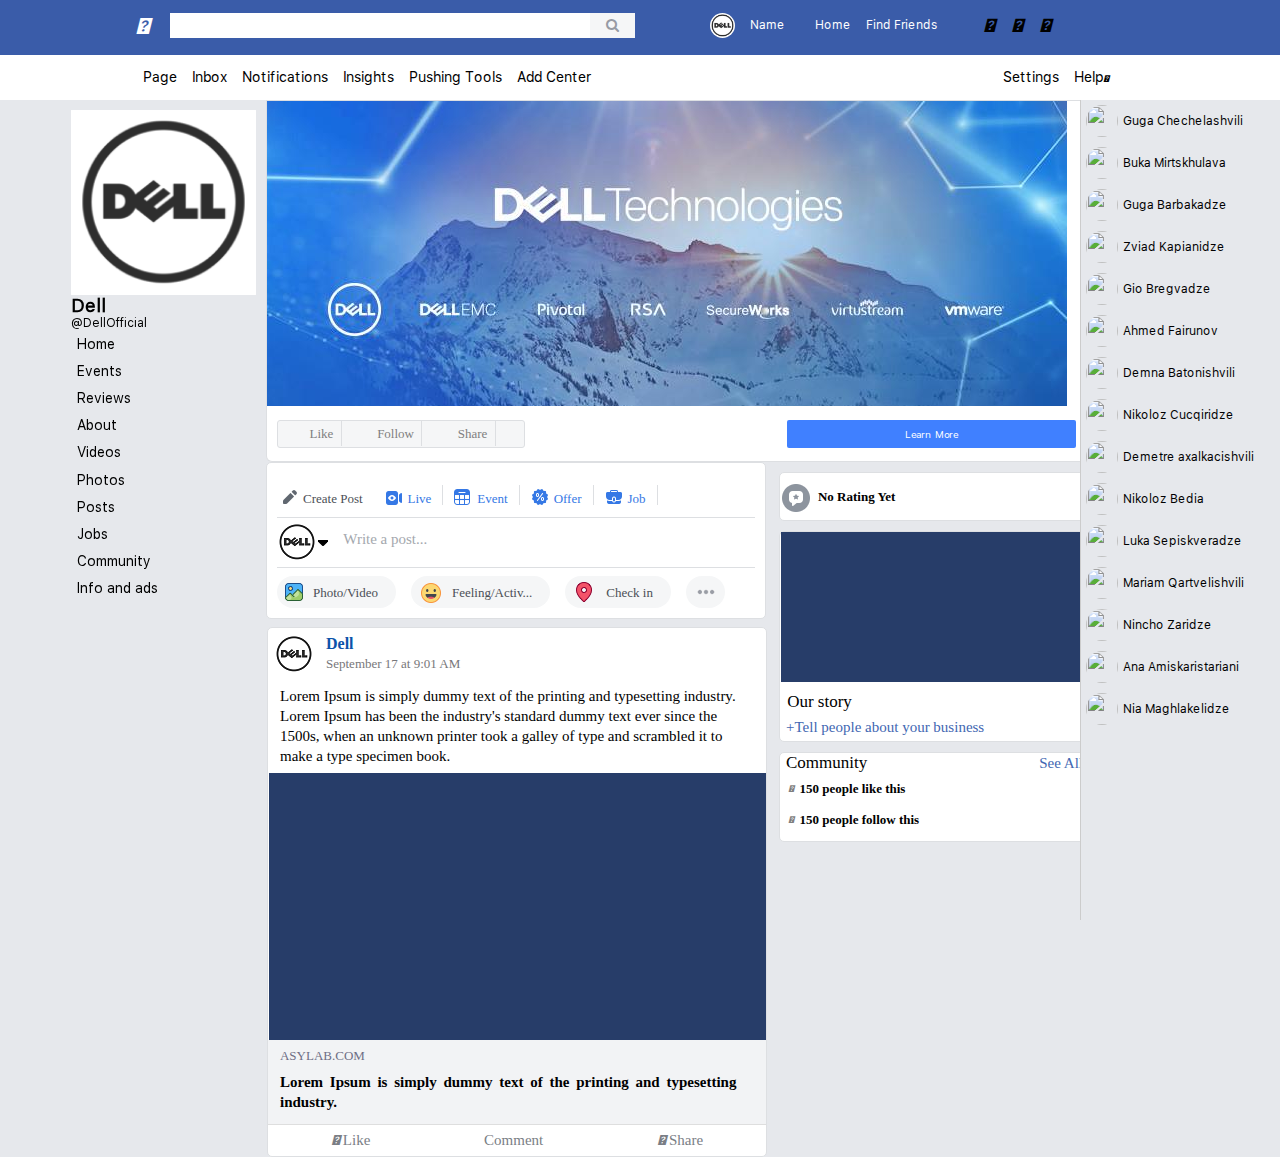
==== index.html @ 78235458 "markup-is saboloo galamazeba" ====
<html>
<head>
    <title>Facebook.Js</title>
    <meta charset="UTF-8">
    <link rel="stylesheet" href="assets/styles/index.css">
    <link rel="stylesheet" href="https://cdnjs.cloudflare.com/ajax/libs/font-awesome/4.7.0/css/font-awesome.min.css">
    <link rel="stylesheet" href="https://use.fontawesome.com/releases/v5.6.3/css/all.css" integrity="sha384-UHRtZLI+pbxtHCWp1t77Bi1L4ZtiqrqD80Kn4Z8NTSRyMA2Fd33n5dQ8lWUE00s/"
        crossorigin="anonymous">
</head>
<body>
    <header class="header--container" id="app-root"></header>
    <main class="main">
        <aside class="leftSidebar"></aside>
        <section class="mainInfoContainer">
            <div class="coverFoto">
                <!-- es jobia cvladit sheicvalos -->
                <img src="assets/styles/components/Zimages/dell cover.jpg" alt="coverimage">
            </div>
            <div class="coverButtonsdiv">
                <div class="coverButtonsWrapper">
                    <div class="leftCoverButtonsdiv">
                        <div class="leftCoverButton">
                            <a href="?" class="leftCoverButtonA">
                                <span class="leftCoverButtonSpan">
                                    <i class="fas fa-thumbs-up"></i>
                                </span>
                                <span class="leftCoverButtonSpan">Like</span>
                            </a>
                        </div>                            
                        <div class="leftCoverButton">
                            <a href="?" class="leftCoverButtonA">
                                <span class="leftCoverButtonSpan">
                                    <i class="fas fa-rss"></i>
                                </span>
                                <span class="leftCoverButtonSpan">Follow</span>
                            </a>
                        </div>                            
                        <div class="leftCoverButton">
                            <a href="?" class="leftCoverButtonA">
                                <span class="leftCoverButtonSpan">
                                    <i class="fas fa-share"></i>
                                </span>
                                <span class="leftCoverButtonSpan">Share</span>
                            </a>
                        </div>                            
                        <div class="leftCoverButton">
                            <a href="?" class="leftCoverButtonA">
                                <span class="leftCoverButtonSpan">
                                    <i class="fas fa-ellipsis-h"></i>
                                </span>
                            </a>
                        </div>
                    </div>
                    <div class="rightCoverButtonsdiv">
                        <div class="rightCoverButton">
                            <a href="?" class="rightCoverButtonA">
                                <span class="rightCoverButtonSpan">Learn More</span>
                                <span class="rightCoverButtonSpan">
                                    <i class="fas fa-pen"></i>
                                </span>
                            </a>
                        </div>
                    </div>
                </div>
            </div>
            <div class="pageContent">
                <div class="postsArea">
                    <div class="createPost">
                        <div class="writePost">
                            <div class="writePostbutton">
                                <img src="assets/styles/components/Zimages/createpost/createpost/Pen.png" alt="writeposticon">
                                <span>Create Post</span>
                            </div>
                            <div class="writePostbutton">
                                <img src="assets/styles/components/Zimages/createpost/createpost/live.png" alt="Livevideoicon">
                                <span>Live</span>
                            </div>
                            <div class="writePostbutton">
                                <img src="assets/styles/components/Zimages/createpost/createpost/calendar.png" alt="Eventscedjolericon">
                                <span>Event</span>
                            </div>
                            <div class="writePostbutton">
                                <img src="assets/styles/components/Zimages/createpost/createpost/percent.png" alt="makeanoffericon">
                                <span>Offer</span>
                            </div>
                            <div class="writePostbutton">
                                <img src="assets/styles/components/Zimages/createpost/createpost/briefcase.png" alt="announceajobicon">
                                <span>Job</span>
                            </div>
                        </div>
                        <div class="textArea">
                            <img src="assets/styles/components/Zimages/createpost/writepost/Dell-logo-small.png" alt="delllogo">
                            <img src="assets/styles/components/Zimages/createpost/writepost/DROPDOWN ICON.png" alt="dropdownicon">
                            <textarea placeholder="Write a post..." cols="60" rows="2"></textarea>
                        </div>
                        <div class="addObject">
                            <div class="addObjectbutton">
                                <img src="assets/styles/components/Zimages/createpost/foto/fotouppl.png" alt="imageuploadicon">
                                <span>Photo/Video</span>
                            </div>
                            <div class="addObjectbutton">
                                <img src="assets/styles/components/Zimages/createpost/foto/smile.png" alt="emotionattachicon">
                                <span>Feeling/Activ...</span>
                            </div>
                            <div class="addObjectbutton">
                                <img src="assets/styles/components/Zimages/createpost/foto/location.png" alt="attachlocationicon">
                                <span>Check in</span>
                            </div>
                            <div class="addObjectbutton">
                                <img src="assets/styles/components/Zimages/createpost/foto/menu.png" alt="menuicon">
                            </div>
                        </div>
                    </div>
                    <div class="posts">
                        <div class="postElements">
                            <div class="companyInfoForPost">
                                <div class="postLogodiv">
                                    <img src="assets/styles/components/Zimages/createpost/writepost/Dell-logo-small.png" alt="companylogoicon">
                                </div>
                                <div class="postDateAndCompany">
                                    <a href="igivegverdi">Dell</a>
                                    <span>September 17 at 9:01 AM</span>
                                </div>
                            </div>
                            <div class="post">
                                <div class="postTextDiv">
                                    <p>Lorem Ipsum is simply dummy text of the printing and typesetting
                                       industry. Lorem Ipsum has been the industry's standard dummy text
                                       ever since the 1500s, when an unknown printer took a galley of type
                                       and scrambled it to make a type specimen book.
                                    </p>
                                </div>
                                <div class="postFotoDiv">
                                    <img src="assets/styles/components/Zimages/posts/COVER IMAGE (1).png" alt="postfoto">
                                </div>
                                <div class="postHeadingDiv">
                                    <a href="#">ASYLAB.COM</a>
                                    <h4>Lorem Ipsum is simply dummy text of the printing and  typesetting
                                        industry.
                                    </h4>
                                </div>
                            </div>
                            <div class="postButtons">
                                <div class="postButton">
                                    <i class="far fa-thumbs-up"></i>
                                    <span>Like</span>
                                </div>
                                <div class="postButton">
                                    <i class="far fa-comment-alt"></i>
                                    <span>Comment</span>
                                </div>
                                <div class="postButton">
                                    <i class="far fa-share-square"></i>
                                    <span>Share</span>
                                </div>
                            </div>
                        </div>
                        <div class="post"></div>
                    </div>
                </div> 
                <div class="otherpageinfo">
                    <div class="rating">
                        <img src="assets/styles/components/Zimages/otherinfo/ICON.png" alt="ratingicon">
                        <span>No Rating Yet</span>
                    </div>
                    <div class="story">
                        <img src="assets/styles/components/Zimages/otherinfo/COVER IMAGE.png" alt="storyfoto">
                        <span>Our story</span>
                        <a href="#">+Tell people about your business</a>
                    </div>
                    <div class="community">
                        <div class="communitydivheader">
                            <span>Community</span>
                            <a href="#">See All</a>
                        </div>
                        <div class="communitydivinfo">
                            <i class="fas fa-thumbs-up"></i>
                            <span>150 people like this</span>
                        </div>
                        <div class="communitydivinfo">
                            <i class="fas fa-rss"></i>
                            <span>150 people follow this</span>
                        </div>
                    </div>

                </div>
            </div>
            
    
        </section>
    </main>

    <aside class="rightSidebar"></aside>
    <footer class="chatContainer"></footer>


    <!-- MOCKS -->
    <script src="assets/mocks/statuses.js"></script>
    <script src="assets/mocks/user.js"></script>
    <script src="assets/mocks/friends.js"></script>
    <!-- FUNCTIONS -->
    <script src="assets/js/General.js"></script>
    <script src="assets/js/Login.js"></script>
    <script src="assets/js/Friends.js"></script>
    <script src="assets/js/Header.js"></script>
    <script src="assets/js/leftSidebar.js"></script>
    <script src="assets/js/Timeline.js"></script>
    <script src="assets/js/Posts.js"></script>
    <script src="assets/js/chat.js"></script>
    <script src="assets/js/friendList.js"></script>
    <script src="assets/mocks/database.js"></script>
    <script src="assets/js/App.js"></script>
    <script>Header.render();</script>
    <script>friendList.render();</script>
    <script>leftSidebar.render();</script>
</body>

</html>
---- assets/styles/index.css ----
@font-face {
  font-family: mainFont;
  src: url(settings/SFUIText-Regular.ttf);
}

ul {
  list-style: none;
}

a {
  text-decoration: none;
  color: white;
}

* {
  margin: 0;
  padding: 0;
  -webkit-box-sizing: border-box;
          box-sizing: border-box;
}

.Navigation__list__left__list a {
  color: black;
}

html {
  font-size: 10px;
}

body {
  font-family: mainFont, Helvetica, sans-serif;
}

.header {
  width: 100%;
  height: 100px;
  background: #3a5ca9;
  display: -webkit-box;
  display: -ms-flexbox;
  display: flex;
  position: fixed;
  -webkit-box-orient: vertical;
  -webkit-box-direction: normal;
      -ms-flex-direction: column;
          flex-direction: column;
  -webkit-box-pack: center;
      -ms-flex-pack: center;
          justify-content: center;
  -webkit-box-align: center;
      -ms-flex-align: center;
          align-items: center;
}

.header__logo {
  width: 1010px;
  height: 60px;
  display: -webkit-box;
  display: -ms-flexbox;
  display: flex;
  -webkit-box-pack: justify;
      -ms-flex-pack: justify;
          justify-content: space-between;
}

.header__logo__div__left {
  width: 500px;
  height: 50px;
  display: -webkit-box;
  display: -ms-flexbox;
  display: flex;
  -webkit-box-pack: justify;
      -ms-flex-pack: justify;
          justify-content: space-between;
  -webkit-box-align: center;
      -ms-flex-align: center;
          align-items: center;
}

.header__logo__icon {
  width: 25px;
  height: 25px;
  display: -webkit-box;
  display: -ms-flexbox;
  display: flex;
  -webkit-box-align: center;
      -ms-flex-align: center;
          align-items: center;
}

.header__logo__icon {
  font-size: 24px;
  color: white;
}

.header__logo__icon a {
  -webkit-text-emphasis: none;
          text-emphasis: none;
  text-decoration: none;
  color: white;
}

.header__logo__input {
  width: 420px;
  height: 25px;
  background-color: white;
  margin-right: -10px;
  border: none;
}

.header__logo__search {
  width: 45px;
  height: 25px;
  display: -webkit-box;
  display: -ms-flexbox;
  display: flex;
  -webkit-box-align: center;
      -ms-flex-align: center;
          align-items: center;
  -webkit-box-pack: center;
      -ms-flex-pack: center;
          justify-content: center;
  background-color: #f5f6f7;
}

.header__logo__search:hover {
  cursor: pointer;
}

.header__logo__search i {
  font-size: 1.4rem;
  color: #979ba4;
}

.header__logo__div__right {
  width: 450px;
  height: 50px;
  display: -webkit-box;
  display: -ms-flexbox;
  display: flex;
  -webkit-box-align: center;
      -ms-flex-align: center;
          align-items: center;
}

.header__logo__div__right a {
  -webkit-text-emphasis: none;
          text-emphasis: none;
  text-decoration: none;
  color: white;
}

.header__logo__div__right__list {
  list-style: none;
  display: -webkit-box;
  display: -ms-flexbox;
  display: flex;
  -webkit-box-align: center;
      -ms-flex-align: center;
          align-items: center;
  font-size: 1.2rem;
  color: white;
}

.header__logo__div__right__list i {
  color: black;
  font-size: 2rem;
}

.header__logo__div__right__list__item {
  margin-left: 1.5rem;
}

.header__logo__div__right__list__pic {
  width: 25px;
  height: 25px;
  border-radius: 50%;
  display: -webkit-box;
  display: -ms-flexbox;
  display: flex;
  -webkit-box-align: center;
      -ms-flex-align: center;
          align-items: center;
  -webkit-box-pack: center;
      -ms-flex-pack: center;
          justify-content: center;
  cursor: pointer;
}

.header__whitec {
  background-color: white;
  width: 15px;
  height: 15px;
  display: block;
  border-radius: 50%;
}

.Navigation {
  height: 50px;
  width: 100%;
  background-color: white;
  display: -webkit-box;
  display: -ms-flexbox;
  display: flex;
  -webkit-box-pack: center;
      -ms-flex-pack: center;
          justify-content: center;
}

.Navigation__list {
  width: 1055px;
  height: 45px;
  display: -webkit-box;
  display: -ms-flexbox;
  display: flex;
  -webkit-box-pack: justify;
      -ms-flex-pack: justify;
          justify-content: space-between;
}

.Navigation__list a {
  -webkit-text-emphasis: none;
          text-emphasis: none;
  text-decoration: none;
}

.Navigation__list__left {
  width: 690px;
  height: 45px;
  display: -webkit-box;
  display: -ms-flexbox;
  display: flex;
  -webkit-box-align: center;
      -ms-flex-align: center;
          align-items: center;
  margin-left: 15px;
}

.Navigation__list__left__list {
  list-style: none;
  display: -webkit-box;
  display: -ms-flexbox;
  display: flex;
  font-size: 1.8rem;
  color: black;
}

.Navigation__list__left__list__item {
  margin-left: 15px;
  font-size: 1.4rem;
  height: 44px;
  display: -webkit-box;
  display: -ms-flexbox;
  display: flex;
  -webkit-box-align: center;
      -ms-flex-align: center;
          align-items: center;
}

.Navigation__list__left__list__item:hover {
  border-bottom: 0.1rem solid #4080ff;
  cursor: pointer;
}

.Navigation__list__right {
  width: 180px;
  height: 45px;
  display: -webkit-box;
  display: -ms-flexbox;
  display: flex;
  -webkit-box-align: center;
      -ms-flex-align: center;
          align-items: center;
}

.Navigation__list__right i {
  font-size: 1rem;
}

.header--container {
  width: 100%;
  height: 100px;
  position: relative;
}

body {
  background: #e6e8ec;
}

.main {
  width: 100%;
  height: calc(100vh - 80px);
  background: #e6e8ec;
  margin: 0 auto;
  display: -webkit-box;
  display: -ms-flexbox;
  display: flex;
  -webkit-box-orient: horizontal;
  -webkit-box-direction: normal;
      -ms-flex-direction: row;
          flex-direction: row;
}

.main .leftSidebar {
  width: 20%;
  height: 100%;
  margin-right: 10px;
  margin-top: 10px;
  display: -webkit-box;
  display: -ms-flexbox;
  display: flex;
  -webkit-box-orient: horizontal;
  -webkit-box-direction: reverse;
      -ms-flex-direction: row-reverse;
          flex-direction: row-reverse;
  position: relative;
}

.main .leftSidebar .leftSidebar__container {
  display: -webkit-box;
  display: -ms-flexbox;
  display: flex;
  -webkit-box-orient: vertical;
  -webkit-box-direction: normal;
      -ms-flex-direction: column;
          flex-direction: column;
  position: fixed;
}

.main .leftSidebar .leftSidebar__container .dellLogo {
  width: 185px;
  height: 185px;
}

.main .leftSidebar .leftSidebar__container .logo__description {
  font-size: 1.8rem;
  font-weight: bold;
}

.main .leftSidebar .leftSidebar__container .logo__description .logo__description__extended {
  font-size: 1.2rem;
  font-weight: normal;
}

.main .leftSidebar .leftSidebar__container .list {
  margin-top: 10px;
}

.main .leftSidebar .leftSidebar__container .list .listItem {
  width: 100%;
  font-size: 1.4rem;
}

.main .leftSidebar .leftSidebar__container .list .listItem .listItemA {
  display: block;
  color: #000;
  width: 100%;
  padding: 0.4em;
}

.main .leftSidebar .leftSidebar__container .list .listItem .listItemA:focus {
  background: white;
}

.main .mainInfoContainer {
  display: -webkit-box;
  display: -ms-flexbox;
  display: flex;
  -webkit-box-orient: vertical;
  -webkit-box-direction: normal;
      -ms-flex-direction: column;
          flex-direction: column;
}

.main .mainInfoContainer .coverFoto {
  width: 821px;
  height: 306px;
  background-color: #ffffff;
  overflow: hidden;
  border: 1px solid #dddfe2;
  border-bottom: none;
}

.main .mainInfoContainer .coverButtonsdiv {
  width: 821px;
  height: 56px;
  border-radius: 6px;
  border-top-left-radius: 0;
  border-top-right-radius: 0;
  background-color: #ffffff;
  border: 1px solid #dddfe2;
  border-top: none;
  display: -webkit-box;
  display: -ms-flexbox;
  display: flex;
  -webkit-box-align: center;
      -ms-flex-align: center;
          align-items: center;
}

.main .mainInfoContainer .coverButtonsdiv .coverButtonsWrapper {
  width: 100%;
  display: -webkit-box;
  display: -ms-flexbox;
  display: flex;
  -webkit-box-align: center;
      -ms-flex-align: center;
          align-items: center;
  -webkit-box-pack: justify;
      -ms-flex-pack: justify;
          justify-content: space-between;
}

.main .mainInfoContainer .coverButtonsdiv .coverButtonsWrapper .leftCoverButtonsdiv {
  width: 248px;
  height: 28px;
  border-radius: 3px;
  border: 1px solid #dddfe2;
  background-color: #f5f6f7;
  display: -webkit-box;
  display: -ms-flexbox;
  display: flex;
  -webkit-box-align: center;
      -ms-flex-align: center;
          align-items: center;
  -webkit-box-pack: justify;
      -ms-flex-pack: justify;
          justify-content: space-between;
  margin: 0 1em;
}

.main .mainInfoContainer .coverButtonsdiv .coverButtonsWrapper .leftCoverButtonsdiv .leftCoverButton:last-child {
  border-right: 0;
}

.main .mainInfoContainer .coverButtonsdiv .coverButtonsWrapper .leftCoverButtonsdiv .leftCoverButton {
  border-right: 1px solid #dddfe2;
  width: auto;
}

.main .mainInfoContainer .coverButtonsdiv .coverButtonsWrapper .leftCoverButtonsdiv .leftCoverButton a {
  display: -webkit-box;
  display: -ms-flexbox;
  display: flex;
  -webkit-box-pack: center;
      -ms-flex-pack: center;
          justify-content: center;
  -webkit-box-align: center;
      -ms-flex-align: center;
          align-items: center;
  -webkit-text-emphasis: none;
          text-emphasis: none;
  text-decoration: none;
}

.main .mainInfoContainer .coverButtonsdiv .coverButtonsWrapper .leftCoverButtonsdiv .leftCoverButton span {
  font-size: 1.3rem;
  line-height: 2.5rem;
  color: #7f7f7f;
  font-family: "S FU IText";
  padding: 0 0.55em;
}

.main .mainInfoContainer .coverButtonsdiv .coverButtonsWrapper .rightCoverButtonsdiv {
  padding: 0 1em;
}

.main .mainInfoContainer .coverButtonsdiv .coverButtonsWrapper .rightCoverButtonsdiv .rightCoverButton {
  width: 289px;
  height: 28px;
  border-radius: 2px;
  background-color: #4080ff;
  display: -webkit-box;
  display: -ms-flexbox;
  display: flex;
  -webkit-box-align: center;
      -ms-flex-align: center;
          align-items: center;
  -webkit-box-pack: center;
      -ms-flex-pack: center;
          justify-content: center;
}

.main .mainInfoContainer .coverButtonsdiv .coverButtonsWrapper .rightCoverButtonsdiv .rightCoverButton:hover {
  cursor: pointer;
}

.main .mainInfoContainer .coverButtonsdiv .coverButtonsWrapper .rightCoverButtonsdiv a {
  -webkit-text-emphasis: none;
          text-emphasis: none;
  text-decoration: none;
}

.main .mainInfoContainer .coverButtonsdiv .coverButtonsWrapper .rightCoverButtonsdiv span {
  color: #ffffff;
}

.main .mainInfoContainer .pageContent {
  display: -webkit-box;
  display: -ms-flexbox;
  display: flex;
  -webkit-box-orient: horizontal;
  -webkit-box-direction: normal;
      -ms-flex-direction: row;
          flex-direction: row;
}

.main .mainInfoContainer .pageContent .postsArea {
  width: 500px;
  height: 157px;
  border-radius: 5px;
  background-color: #ffffff;
  border: 1px solid #dddfe2;
  margin-right: 0.65em;
}

.main .mainInfoContainer .pageContent .postsArea .createPost {
  display: -webkit-box;
  display: -ms-flexbox;
  display: flex;
  -webkit-box-orient: vertical;
  -webkit-box-direction: normal;
      -ms-flex-direction: column;
          flex-direction: column;
  padding: 1em;
}

.main .mainInfoContainer .pageContent .postsArea .createPost .writePost {
  display: -webkit-box;
  display: -ms-flexbox;
  display: flex;
  -webkit-box-align: center;
      -ms-flex-align: center;
          align-items: center;
}

.main .mainInfoContainer .pageContent .postsArea .createPost .writePost .writePostbutton {
  margin: 1.2em 0;
  height: 20px;
  color: #3578e5;
  display: -webkit-box;
  display: -ms-flexbox;
  display: flex;
  -webkit-box-pack: center;
      -ms-flex-pack: center;
          justify-content: center;
  -webkit-box-align: center;
      -ms-flex-align: center;
          align-items: center;
  padding: 0.8em;
  border-right: 1px solid #dddfe2;
}

.main .mainInfoContainer .pageContent .postsArea .createPost .writePost .writePostbutton:hover {
  cursor: pointer;
}

.main .mainInfoContainer .pageContent .postsArea .createPost .writePost .writePostbutton:first-child {
  color: #4b4f56;
  border: none;
  padding-left: 0;
}

.main .mainInfoContainer .pageContent .postsArea .createPost .writePost span {
  font-size: 1.3rem;
  line-height: 1.5rem;
  font-family: "S FU IText";
  padding: 0.62em 0.23em 0.15em 0.23em;
}

.main .mainInfoContainer .pageContent .postsArea .createPost .textArea {
  font-size: 1.5rem;
  line-height: 2.5rem;
  color: #a4a8ae !important;
  font-family: "S FU IText";
  display: -webkit-box;
  display: -ms-flexbox;
  display: flex;
  -webkit-box-align: center;
      -ms-flex-align: center;
          align-items: center;
  border-top: 1px solid #dddfe2;
}

.main .mainInfoContainer .pageContent .postsArea .createPost .textArea textarea {
  border: none;
  resize: none;
  padding: 0.7em;
}

.main .mainInfoContainer .pageContent .postsArea .createPost .textArea ::-webkit-input-placeholder {
  font-size: 1.5rem;
  line-height: 2.5rem;
  color: #a4a8ae;
  font-family: "S FU IText";
  vertical-align: middle;
}

.main .mainInfoContainer .pageContent .postsArea .createPost .textArea :-ms-input-placeholder {
  font-size: 1.5rem;
  line-height: 2.5rem;
  color: #a4a8ae;
  font-family: "S FU IText";
  vertical-align: middle;
}

.main .mainInfoContainer .pageContent .postsArea .createPost .textArea ::-ms-input-placeholder {
  font-size: 1.5rem;
  line-height: 2.5rem;
  color: #a4a8ae;
  font-family: "S FU IText";
  vertical-align: middle;
}

.main .mainInfoContainer .pageContent .postsArea .createPost .textArea ::placeholder {
  font-size: 1.5rem;
  line-height: 2.5rem;
  color: #a4a8ae;
  font-family: "S FU IText";
  vertical-align: middle;
}

.main .mainInfoContainer .pageContent .postsArea .createPost .addObject {
  height: 50px;
  display: -webkit-box;
  display: -ms-flexbox;
  display: flex;
  -webkit-box-orient: horizontal;
  -webkit-box-direction: normal;
      -ms-flex-direction: row;
          flex-direction: row;
  -webkit-box-align: center;
      -ms-flex-align: center;
          align-items: center;
  -webkit-box-pack: start;
      -ms-flex-pack: start;
          justify-content: flex-start;
  border-top: 1px solid #dddfe2;
}

.main .mainInfoContainer .pageContent .postsArea .createPost .addObject .addObjectbutton {
  height: 32px;
  border-radius: 16px;
  background-color: #f5f6f7;
  display: -webkit-box;
  display: -ms-flexbox;
  display: flex;
  -webkit-box-pack: center;
      -ms-flex-pack: center;
          justify-content: center;
  -webkit-box-align: center;
      -ms-flex-align: center;
          align-items: center;
  margin-right: 1.5em;
  padding: 0.8em;
}

.main .mainInfoContainer .pageContent .postsArea .createPost .addObject .addObjectbutton span {
  font-size: 1.3rem;
  line-height: 2.5rem;
  color: #4b4f56;
  font-family: "S FU IText";
  padding: 0.77em;
}

.main .mainInfoContainer .pageContent .postsArea .createPost .addObject .addObjectbutton:hover {
  cursor: pointer;
}

.main .mainInfoContainer .pageContent .postsArea .posts {
  height: auto;
  width: auto;
}

.main .mainInfoContainer .pageContent .postsArea .posts .postElements {
  width: 500px;
  height: auto;
  border-radius: 5px;
  background-color: #ffffff;
  border: 1px solid #dddfe2;
}

.main .mainInfoContainer .pageContent .postsArea .posts .postElements .companyinfoforpost {
  display: -webkit-box;
  display: -ms-flexbox;
  display: flex;
  -webkit-box-orient: horizontal;
  -webkit-box-direction: normal;
      -ms-flex-direction: row;
          flex-direction: row;
  -webkit-box-pack: start;
      -ms-flex-pack: start;
          justify-content: flex-start;
}

.main .mainInfoContainer .pageContent .postsArea .posts .postElements .companyinfoforpost .postLogodiv img {
  padding: 0.6em;
}

.main .mainInfoContainer .pageContent .postsArea .posts .postElements .companyinfoforpost .postDateAndCompany {
  display: -webkit-box;
  display: -ms-flexbox;
  display: flex;
  -webkit-box-orient: vertical;
  -webkit-box-direction: normal;
      -ms-flex-direction: column;
          flex-direction: column;
  padding: 0.6em;
}

.main .mainInfoContainer .pageContent .postsArea .posts .postElements .companyinfoforpost .postDateAndCompany a {
  text-decoration: none;
  font-size: 1.6rem;
  line-height: 2rem;
  color: #0c53aa;
  font-family: "S FU IText";
  font-weight: bold;
}

.main .mainInfoContainer .pageContent .postsArea .posts .postElements .companyinfoforpost .postDateAndCompany span {
  font-size: 1.3rem;
  line-height: 2rem;
  color: #77777a;
  font-family: "S FU IText";
  font-weight: 300;
}

.main .mainInfoContainer .pageContent .postsArea .posts .postElements .post .postTextDiv {
  padding: 0 0.6em;
}

.main .mainInfoContainer .pageContent .postsArea .posts .postElements .post .postTextDiv p {
  font-size: 1.5rem;
  line-height: 2rem;
  color: #000000;
  font-family: "S FU IText";
  font-weight: 300;
  padding: 0.4em;
}

.main .mainInfoContainer .pageContent .postsArea .posts .postElements .post .postFotoDiv {
  width: 498px;
  overflow: hidden;
  height: 268px;
}

.main .mainInfoContainer .pageContent .postsArea .posts .postElements .post .postHeadingDiv {
  -webkit-box-shadow: 0px 1px 0px rgba(0, 0, 0, 0.13);
          box-shadow: 0px 1px 0px rgba(0, 0, 0, 0.13);
  background-color: #f2f3f5;
  padding: 0.6em;
  height: auto;
}

.main .mainInfoContainer .pageContent .postsArea .posts .postElements .post .postHeadingDiv a {
  font-size: 1.3rem;
  line-height: 2rem;
  padding: 0.46em;
  color: #6e6e85;
  font-family: "S FU IText";
  text-decoration: none;
}

.main .mainInfoContainer .pageContent .postsArea .posts .postElements .post .postHeadingDiv h4 {
  font-size: 1.5rem;
  line-height: 2rem;
  padding: 0.4em;
  word-spacing: 0.3rem;
  color: #000000;
  font-family: "S FU IText";
}

.main .mainInfoContainer .pageContent .postsArea .posts .postElements .postButtons {
  display: -webkit-box;
  display: -ms-flexbox;
  display: flex;
  -webkit-box-orient: horizontal;
  -webkit-box-direction: normal;
      -ms-flex-direction: row;
          flex-direction: row;
  -ms-flex-pack: distribute;
      justify-content: space-around;
  padding: 0.6em;
}

.main .mainInfoContainer .pageContent .postsArea .posts .postElements .postButtons i {
  font-size: 1.5rem;
  line-height: 2rem;
  color: #7a7e85;
}

.main .mainInfoContainer .pageContent .postsArea .posts .postElements .postButtons span {
  font-size: 1.5rem;
  line-height: 2rem;
  color: #7a7e85;
  font-family: "S FU IText";
}

.main .mainInfoContainer .pageContent .otherpageinfo {
  width: 308px;
  height: 390px;
  margin-left: 0.65em;
  display: -webkit-box;
  display: -ms-flexbox;
  display: flex;
  -webkit-box-orient: vertical;
  -webkit-box-direction: normal;
      -ms-flex-direction: column;
          flex-direction: column;
  -webkit-box-pack: start;
      -ms-flex-pack: start;
          justify-content: flex-start;
}

.main .mainInfoContainer .pageContent .otherpageinfo .rating {
  width: 310px;
  height: 58px;
  border-radius: 5px;
  background-color: #ffffff;
  border: 1px solid #dddfe2;
  display: -webkit-box;
  display: -ms-flexbox;
  display: flex;
  -webkit-box-align: center;
      -ms-flex-align: center;
          align-items: center;
  margin: 1em 0;
}

.main .mainInfoContainer .pageContent .otherpageinfo .rating span {
  font-size: 1.3rem;
  font-weight: bold;
  line-height: 2.5rem;
  padding: 0.38em;
  color: #000000;
  font-family: "S FU IText";
}

.main .mainInfoContainer .pageContent .otherpageinfo .story {
  width: 310px;
  height: 250px;
  border-radius: 5px;
  background-color: #ffffff;
  border: 1px solid #dddfe2;
}

.main .mainInfoContainer .pageContent .otherpageinfo .story span {
  display: block;
  font-size: 1.7rem;
  letter-spacing: 0rem;
  line-height: 2rem;
  padding: 0.3em 0.42em;
  color: #000000;
  font-family: "S FU IText";
  font-weight: 300;
  margin-top: 0.3em;
}

.main .mainInfoContainer .pageContent .otherpageinfo .story a {
  font-size: 1.5rem;
  letter-spacing: 0rem;
  line-height: 2rem;
  color: #4267b2;
  font-family: "S FU IText";
  font-weight: 300;
  padding: 0.4em;
  text-decoration: none;
  margin-bottom: 0.67em;
}

.main .mainInfoContainer .pageContent .otherpageinfo .community {
  width: 311px;
  height: 107px;
  border-radius: 5px;
  background-color: #ffffff;
  border: 1px solid #dddfe2;
  margin: 1em 0;
}

.main .mainInfoContainer .pageContent .otherpageinfo .community .communitydivheader {
  display: -webkit-box;
  display: -ms-flexbox;
  display: flex;
  -webkit-box-pack: justify;
      -ms-flex-pack: justify;
          justify-content: space-between;
  margin: 0em 0.6em;
}

.main .mainInfoContainer .pageContent .otherpageinfo .community .communitydivheader span {
  font-size: 1.7rem;
  line-height: 2rem;
  color: #000000;
  font-family: "S FU IText";
}

.main .mainInfoContainer .pageContent .otherpageinfo .community .communitydivheader a {
  font-size: 1.5rem;
  letter-spacing: 0rem;
  line-height: 2rem;
  color: #4267b2;
  font-family: "S FU IText";
  font-weight: 300;
  text-decoration: none;
}

.main .mainInfoContainer .pageContent .otherpageinfo .community .communitydivinfo {
  display: -webkit-box;
  display: -ms-flexbox;
  display: flex;
  -webkit-box-pack: start;
      -ms-flex-pack: start;
          justify-content: flex-start;
  -webkit-box-align: center;
      -ms-flex-align: center;
          align-items: center;
  margin: 0em 0.6em;
}

.main .mainInfoContainer .pageContent .otherpageinfo .community .communitydivinfo span {
  font-size: 1.3rem;
  font-weight: bold;
  line-height: 2.5rem;
  color: #000000;
  font-family: "S FU IText";
  font-weight: bold;
  padding: 0.23em;
}

.main .mainInfoContainer .pageContent .otherpageinfo .community .communitydivinfo i {
  color: #7f7f7f;
  padding: 0.15em 0.23em;
}

.leftSidebar {
  width: 20%;
  height: 100%;
  margin-right: 10px;
  margin-top: 10px;
  display: -webkit-box;
  display: -ms-flexbox;
  display: flex;
  -webkit-box-orient: horizontal;
  -webkit-box-direction: reverse;
      -ms-flex-direction: row-reverse;
          flex-direction: row-reverse;
  position: relative;
}

.leftSidebar__container {
  display: -webkit-box;
  display: -ms-flexbox;
  display: flex;
  -webkit-box-orient: vertical;
  -webkit-box-direction: normal;
      -ms-flex-direction: column;
          flex-direction: column;
  position: fixed;
}

.dellLogo {
  width: 185px;
  height: 185px;
}

.logo__description {
  font-size: 1.8rem;
  font-weight: bold;
}

.logo__description__extended {
  font-size: 1.2rem;
  font-weight: normal;
}

.list {
  margin-top: 10px;
}

.listItem {
  width: 100%;
  font-size: 1.4rem;
}

.listItemA {
  display: block;
  color: #000;
  width: 100%;
  padding: 0.4em;
}

.listItemA:focus {
  background: white;
}

.rightSidebar {
  position: fixed;
  right: 0;
  top: 100px;
  height: calc(100vh - 80px);
  width: 200px;
  background: #e6e8ec;
  border-left: 1px solid #cccccc;
}

.rightSidebar .rightSidebar__list {
  width: 100%;
  height: 100%;
  overflow-y: scroll;
}

.rightSidebar .rightSidebar__list .rightSidebar__list__item {
  padding: 5px;
  font-size: 1.2rem;
  display: -webkit-box;
  display: -ms-flexbox;
  display: flex;
}

.rightSidebar .rightSidebar__list .rightSidebar__list__item .img {
  width: 32px;
  height: 32px;
  border-radius: 50%;
  margin-right: 5px;
}

.rightSidebar .rightSidebar__list .rightSidebar__list__item .friendList__text {
  line-height: 3.2rem;
}

.rightSidebar .rightSidebar__list .rightSidebar__list__item:last-child {
  margin-bottom: 16px;
}

.rightSidebar .rightSidebar__list .rightSidebar__list__item:hover {
  cursor: pointer;
  background: #dddfe2;
}

.rightSidebar .rightSidebar__list::-webkit-scrollbar {
  -webkit-appearance: none;
  width: 8px;
}

.rightSidebar .rightSidebar__list::-webkit-scrollbar-thumb {
  border-radius: 4px;
  background-color: rgba(0, 0, 0, 0.5);
  -webkit-box-shadow: 0 0 1px rgba(255, 255, 255, 0.5);
}

.chatContainer {
  position: fixed;
  display: -webkit-box;
  display: -ms-flexbox;
  display: flex;
  bottom: 0px;
  width: 70%;
  height: 285px;
  left: 50%;
  margin-left: -35%;
}

.chatContainer .chatPopUp {
  width: 300px;
  height: 100%;
  background: blue;
  margin: 0.5em;
  display: none;
}

.chatContainer .chatPopUp .PopUp__head {
  display: -webkit-box;
  display: -ms-flexbox;
  display: flex;
  -webkit-box-pack: justify;
      -ms-flex-pack: justify;
          justify-content: space-between;
  background-color: #6d84b4;
  padding: 0.5em;
  color: white;
  font-weight: bold;
  font-size: 14px;
}

.chatContainer .chatPopUp .PopUp__head a {
  cursor: pointer;
}

.chatContainer .chatPopUp .PopUp__body {
  width: 100%;
  height: calc(285px - 32px - 33px);
  background: white;
  border-left: 1px solid rgba(0, 0, 0, 0.3);
  border-right: 1px solid rgba(0, 0, 0, 0.3);
  overflow-y: auto;
}

.chatContainer .chatPopUp .PopUp__bottom {
  width: 100%;
  height: 32px;
  background: #fff;
  border-top: 1px solid rgba(0, 0, 0, 0.3);
}

.chatContainer .chatPopUp .PopUp__bottom .chatInput {
  width: 100%;
  height: 100%;
  padding: 10px 8px 6px 8px;
  outline: none;
  border: none;
}

.fidplsy {
  width: 500px;
  height: 160px;
  background-color: white;
  margin-bottom: 10px;
  display: -webkit-box;
  display: -ms-flexbox;
  display: flex;
  -webkit-box-orient: vertical;
  -webkit-box-direction: normal;
      -ms-flex-direction: column;
          flex-direction: column;
  border-radius: 5px;
  margin-top: 0.5em;
}

.div__left {
  width: 500px;
  height: 50px;
  display: -webkit-box;
  display: -ms-flexbox;
  display: flex;
  -webkit-box-align: center;
      -ms-flex-align: center;
          align-items: center;
  margin-left: 10px;
  margin-top: 0.5em;
}

.divpic {
  width: 50px;
  height: 50px;
  border-radius: 50%;
  background-color: green;
  overflow: hidden;
}

.divpic2 {
  width: 300px;
  height: 32px;
  display: -webkit-box;
  display: -ms-flexbox;
  display: flex;
  -webkit-box-orient: vertical;
  -webkit-box-direction: normal;
      -ms-flex-direction: column;
          flex-direction: column;
  -webkit-box-pack: start;
      -ms-flex-pack: start;
          justify-content: flex-start;
  margin-left: 5px;
}

.divpic3 {
  width: 150px;
  height: 17px;
  color: #3578e5;
  font-size: 2rem;
  margin-bottom: 0.5em;
}

.divpic4 {
  width: 150px;
  height: 17px;
  color: #4b4f56;
  font-size: 1.5rem;
}

.divpic5 {
  width: 500px;
  height: 80px;
  border-bottom: 1px solid black;
  font-size: 1.4rem;
  word-wrap: break-word;
  padding: 5px 15px;
}
/*# sourceMappingURL=index.css.map */
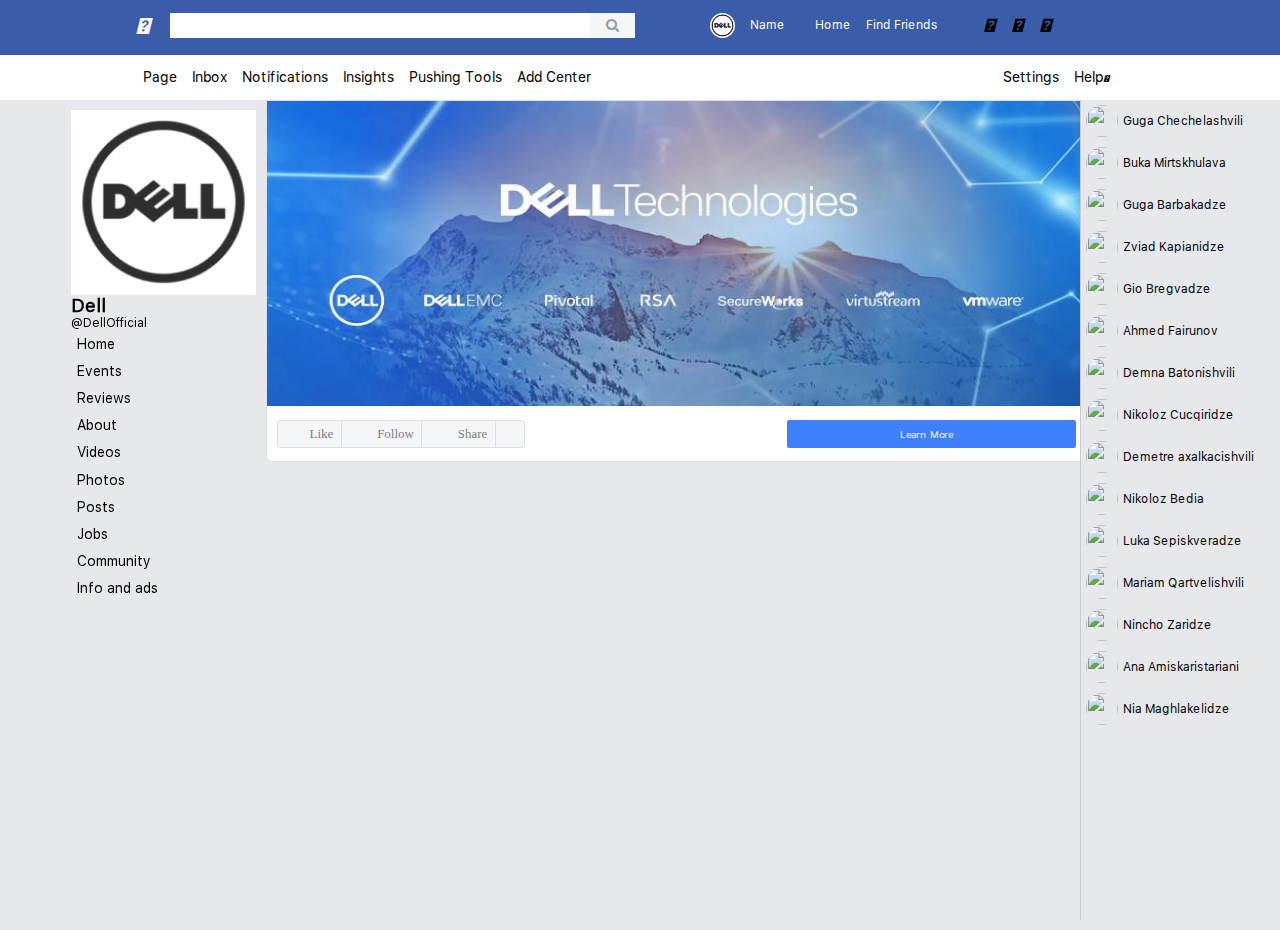
==== commit 7863a2c0: "coveri gadavida javaskriptshi" ====
--- a/index.html
+++ b/index.html
@@ -12,47 +12,47 @@
     <main class="main">
         <aside class="leftSidebar"></aside>
         <section class="mainInfoContainer">
-            <div class="coverFoto">
-                <!-- es jobia cvladit sheicvalos -->
-                <img src="assets/styles/components/Zimages/dell cover.jpg" alt="coverimage">
-            </div>
-            <div class="coverButtonsdiv">
-                <div class="coverButtonsWrapper">
-                    <div class="leftCoverButtonsdiv">
-                        <div class="leftCoverButton">
-                            <a href="?" class="leftCoverButtonA">
-                                <span class="leftCoverButtonSpan">
-                                    <i class="fas fa-thumbs-up"></i>
-                                </span>
-                                <span class="leftCoverButtonSpan">Like</span>
-                            </a>
-                        </div>                            
-                        <div class="leftCoverButton">
-                            <a href="?" class="leftCoverButtonA">
-                                <span class="leftCoverButtonSpan">
-                                    <i class="fas fa-rss"></i>
-                                </span>
-                                <span class="leftCoverButtonSpan">Follow</span>
-                            </a>
-                        </div>                            
-                        <div class="leftCoverButton">
-                            <a href="?" class="leftCoverButtonA">
-                                <span class="leftCoverButtonSpan">
-                                    <i class="fas fa-share"></i>
-                                </span>
-                                <span class="leftCoverButtonSpan">Share</span>
-                            </a>
-                        </div>                            
-                        <div class="leftCoverButton">
-                            <a href="?" class="leftCoverButtonA">
-                                <span class="leftCoverButtonSpan">
-                                    <i class="fas fa-ellipsis-h"></i>
-                                </span>
-                            </a>
-                        </div>
-                    </div>
-                    <div class="rightCoverButtonsdiv">
-                        <div class="rightCoverButton">
+<!--     +++<div class="coverFoto">
+             +++<img src="assets/styles/components/Zimages/dell cover.jpg" alt="coverimage">
+         +++</div>
+=======================================================
+         +++<div class="coverButtonsdiv">
+             +++<div class="coverButtonsWrapper">
+                 +++<div class="leftCoverButtonsdiv">
+                     +++<div class="leftCoverButton">
+                         +++<a href="?" class="leftCoverButtonA">
+                             +++<span class="leftCoverButtonSpan">
+                                 +++<i class="fas fa-thumbs-up"></i>
+                             +++</span>
+                             +++<span class="leftCoverButtonSpan">Like</span>
+                         +++</a>
+                     +++</div>                            
+                     +++<div class="leftCoverButton">
+                         +++<a href="?" class="leftCoverButtonA">
+                             +++<span class="leftCoverButtonSpan">
+                                 +++<i class="fas fa-rss"></i>
+                             +++</span>
+                             +++<span class="leftCoverButtonSpan">Follow</span>
+                         +++</a>
+                     +++</div>                            
+                     +++<div class="leftCoverButton">
+                         +++<a href="?" class="leftCoverButtonA">
+                             +++<span class="leftCoverButtonSpan">
+                                 +++<i class="fas fa-share"></i>
+                             +++</span>
+                             +++<span class="leftCoverButtonSpan">Share</span>
+                         +++</a>
+                     +++</div>                            
+                     +++<div class="leftCoverButton">
+                         +++<a href="?" class="leftCoverButtonA">
+                             +++<span class="leftCoverButtonSpan">
+                                 +++<i class="fas fa-ellipsis-h"></i>
+                             +++</span>
+                         +++</a>
+                     +++</div>
+                 +++</div>
+                 +++<div class="rightCoverButtonsdiv">
+                     +++<div class="rightCoverButton">
                             <a href="?" class="rightCoverButtonA">
                                 <span class="rightCoverButtonSpan">Learn More</span>
                                 <span class="rightCoverButtonSpan">
@@ -185,7 +185,7 @@
 
                 </div>
             </div>
-            
+-->            
     
         </section>
     </main>
@@ -204,6 +204,7 @@
     <script src="assets/js/Friends.js"></script>
     <script src="assets/js/Header.js"></script>
     <script src="assets/js/leftSidebar.js"></script>
+    <script src="assets/js/main.js"></script>
     <script src="assets/js/Timeline.js"></script>
     <script src="assets/js/Posts.js"></script>
     <script src="assets/js/chat.js"></script>
@@ -213,6 +214,7 @@
     <script>Header.render();</script>
     <script>friendList.render();</script>
     <script>leftSidebar.render();</script>
+    <script>mainContainer.render();</script>
 </body>
 
 </html>--- a/assets/styles/index.css
+++ b/assets/styles/index.css
@@ -378,6 +378,11 @@
   overflow: hidden;
   border: 1px solid #dddfe2;
   border-bottom: none;
+}
+
+.main .mainInfoContainer .coverFoto img {
+  width: 821px;
+  height: 306px;
 }
 
 .main .mainInfoContainer .coverButtonsdiv {
@@ -447,8 +452,6 @@
   -webkit-box-align: center;
       -ms-flex-align: center;
           align-items: center;
-  -webkit-text-emphasis: none;
-          text-emphasis: none;
   text-decoration: none;
 }
 
@@ -485,13 +488,12 @@
 }
 
 .main .mainInfoContainer .coverButtonsdiv .coverButtonsWrapper .rightCoverButtonsdiv a {
-  -webkit-text-emphasis: none;
-          text-emphasis: none;
   text-decoration: none;
 }
 
 .main .mainInfoContainer .coverButtonsdiv .coverButtonsWrapper .rightCoverButtonsdiv span {
   color: #ffffff;
+  padding: 0.5em;
 }
 
 .main .mainInfoContainer .pageContent {
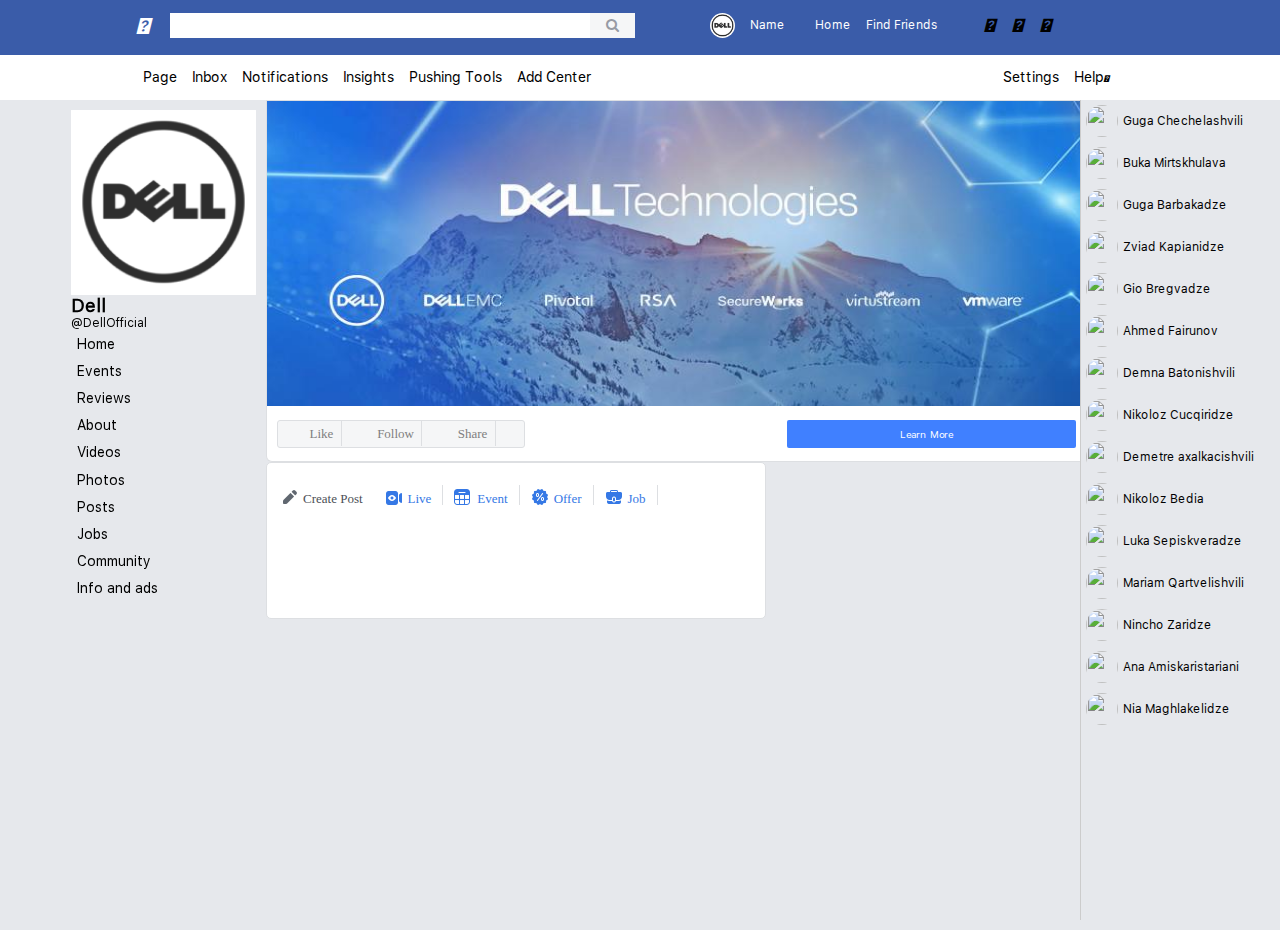
==== commit fed2151d: "postis daweris div-i daiwyo" ====
--- a/index.html
+++ b/index.html
@@ -53,41 +53,41 @@
                  +++</div>
                  +++<div class="rightCoverButtonsdiv">
                      +++<div class="rightCoverButton">
-                            <a href="?" class="rightCoverButtonA">
-                                <span class="rightCoverButtonSpan">Learn More</span>
-                                <span class="rightCoverButtonSpan">
-                                    <i class="fas fa-pen"></i>
-                                </span>
-                            </a>
-                        </div>
-                    </div>
-                </div>
-            </div>
-            <div class="pageContent">
-                <div class="postsArea">
-                    <div class="createPost">
-                        <div class="writePost">
-                            <div class="writePostbutton">
-                                <img src="assets/styles/components/Zimages/createpost/createpost/Pen.png" alt="writeposticon">
-                                <span>Create Post</span>
-                            </div>
-                            <div class="writePostbutton">
-                                <img src="assets/styles/components/Zimages/createpost/createpost/live.png" alt="Livevideoicon">
-                                <span>Live</span>
-                            </div>
-                            <div class="writePostbutton">
-                                <img src="assets/styles/components/Zimages/createpost/createpost/calendar.png" alt="Eventscedjolericon">
-                                <span>Event</span>
-                            </div>
-                            <div class="writePostbutton">
-                                <img src="assets/styles/components/Zimages/createpost/createpost/percent.png" alt="makeanoffericon">
-                                <span>Offer</span>
-                            </div>
-                            <div class="writePostbutton">
-                                <img src="assets/styles/components/Zimages/createpost/createpost/briefcase.png" alt="announceajobicon">
-                                <span>Job</span>
-                            </div>
-                        </div>
+                         +++<a href="?" class="rightCoverButtonA">
+                             +++<span class="rightCoverButtonSpan">Learn More</span>
+                             +++<span class="rightCoverButtonSpan">
+                                 +++<i class="fas fa-pen"></i>
+                             +++</span>
+                         +++</a>
+                     +++</div>
+                 +++</div>
+             +++</div>
+         +++</div>
+         +++<div class="pageContent">
+             +++<div class="postsArea">
+                 +++<div class="createPost">
+                     +++<div class="writePost">
+                         +++<div class="writePostbutton">
+                             +++<img src="assets/styles/components/Zimages/createpost/createpost/Pen.png" alt="writeposticon">
+                             +++<span>Create Post</span>
+                         +++</div>
+                         +++<div class="writePostbutton">
+                             +++<img src="assets/styles/components/Zimages/createpost/createpost/live.png" alt="Livevideoicon">
+                             +++<span>Live</span>
+                         +++</div>
+                         +++<div class="writePostbutton">
+                             +++<img src="assets/styles/components/Zimages/createpost/createpost/calendar.png" alt="Eventscedjolericon">
+                             +++<span>Event</span>
+                         +++</div>
+                         +++<div class="writePostbutton">
+                             +++<img src="assets/styles/components/Zimages/createpost/createpost/percent.png" alt="makeanoffericon">
+                             +++<span>Offer</span>
+                         +++</div>
+                         +++<div class="writePostbutton">
+                             +++<img src="assets/styles/components/Zimages/createpost/createpost/briefcase.png" alt="announceajobicon">
+                             +++<span>Job</span>
+                         +++</div>
+                     +++</div>
                         <div class="textArea">
                             <img src="assets/styles/components/Zimages/createpost/writepost/Dell-logo-small.png" alt="delllogo">
                             <img src="assets/styles/components/Zimages/createpost/writepost/DROPDOWN ICON.png" alt="dropdownicon">
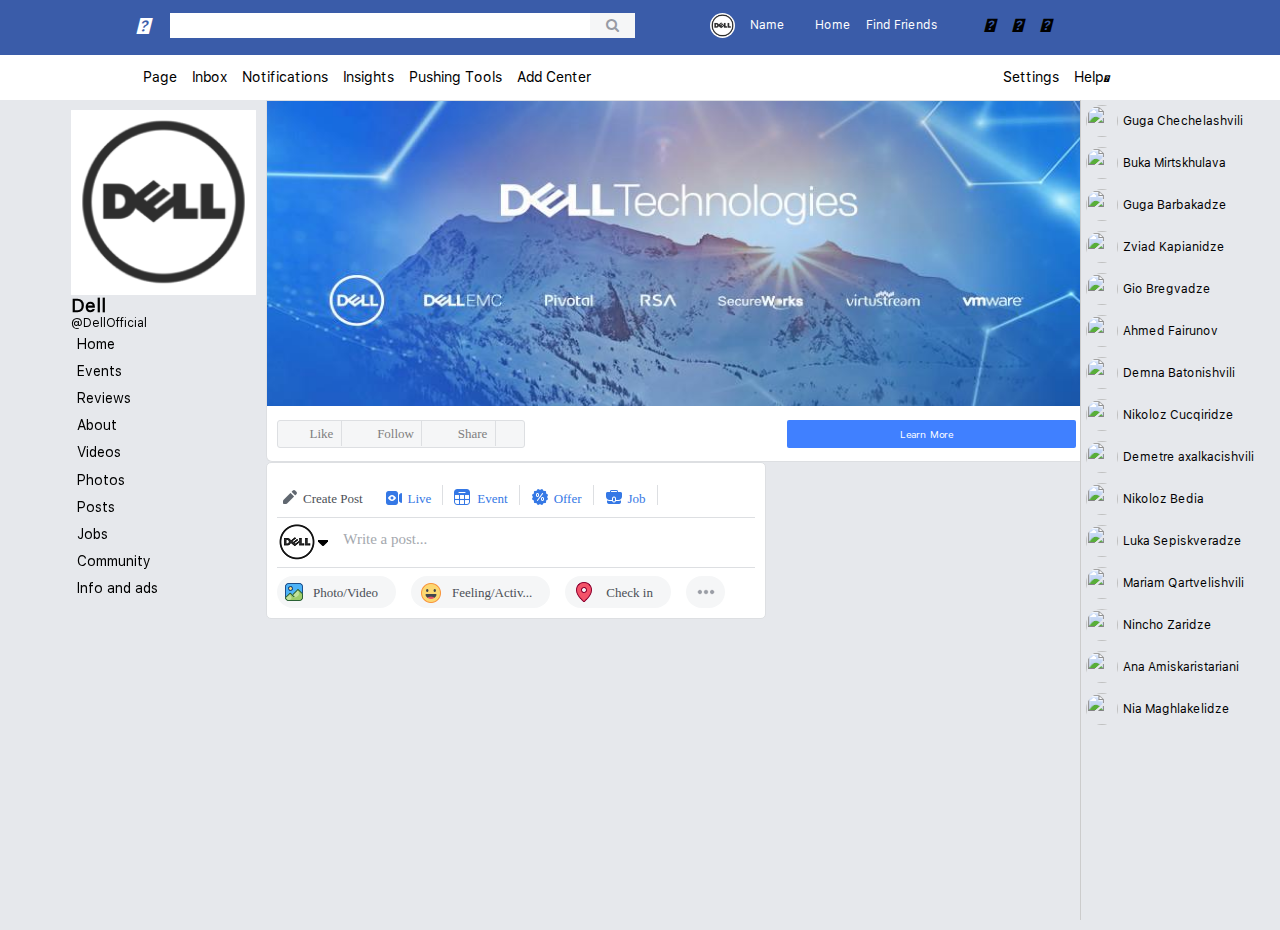
==== commit 9616f8a1: "postis daweris ganyofileba damtavrda" ====
--- a/index.html
+++ b/index.html
@@ -88,29 +88,29 @@
                              +++<span>Job</span>
                          +++</div>
                      +++</div>
-                        <div class="textArea">
-                            <img src="assets/styles/components/Zimages/createpost/writepost/Dell-logo-small.png" alt="delllogo">
-                            <img src="assets/styles/components/Zimages/createpost/writepost/DROPDOWN ICON.png" alt="dropdownicon">
-                            <textarea placeholder="Write a post..." cols="60" rows="2"></textarea>
-                        </div>
-                        <div class="addObject">
-                            <div class="addObjectbutton">
-                                <img src="assets/styles/components/Zimages/createpost/foto/fotouppl.png" alt="imageuploadicon">
-                                <span>Photo/Video</span>
-                            </div>
-                            <div class="addObjectbutton">
-                                <img src="assets/styles/components/Zimages/createpost/foto/smile.png" alt="emotionattachicon">
-                                <span>Feeling/Activ...</span>
-                            </div>
-                            <div class="addObjectbutton">
-                                <img src="assets/styles/components/Zimages/createpost/foto/location.png" alt="attachlocationicon">
-                                <span>Check in</span>
-                            </div>
-                            <div class="addObjectbutton">
-                                <img src="assets/styles/components/Zimages/createpost/foto/menu.png" alt="menuicon">
-                            </div>
-                        </div>
-                    </div>
+                     +++<div class="textArea">
+                         +++<img src="assets/styles/components/Zimages/createpost/writepost/Dell-logo-small.png" alt="delllogo">
+                         +++<img src="assets/styles/components/Zimages/createpost/writepost/DROPDOWN ICON.png" alt="dropdownicon">
+                         +++<textarea placeholder="Write a post..." cols="60" rows="2"></textarea>
+                     +++</div>
+                     +++<div class="addObject">
+                         +++<div class="addObjectbutton">
+                             +++<img src="assets/styles/components/Zimages/createpost/foto/fotouppl.png" alt="imageuploadicon">
+                             +++<span>Photo/Video</span>
+                         +++</div>
+                         +++<div class="addObjectbutton">
+                             +++<img src="assets/styles/components/Zimages/createpost/foto/smile.png" alt="emotionattachicon">
+                            +++ <span>Feeling/Activ...</span>
+                         +++</div>
+                         +++<div class="addObjectbutton">
+                             +++<img src="assets/styles/components/Zimages/createpost/foto/location.png" alt="attachlocationicon">
+                             +++<span>Check in</span>
+                         +++</div>
+                         +++<div class="addObjectbutton">
+                             +++<img src="assets/styles/components/Zimages/createpost/foto/menu.png" alt="menuicon">
+                         +++</div>
+                     +++</div>
+                 +++</div>
                     <div class="posts">
                         <div class="postElements">
                             <div class="companyInfoForPost">
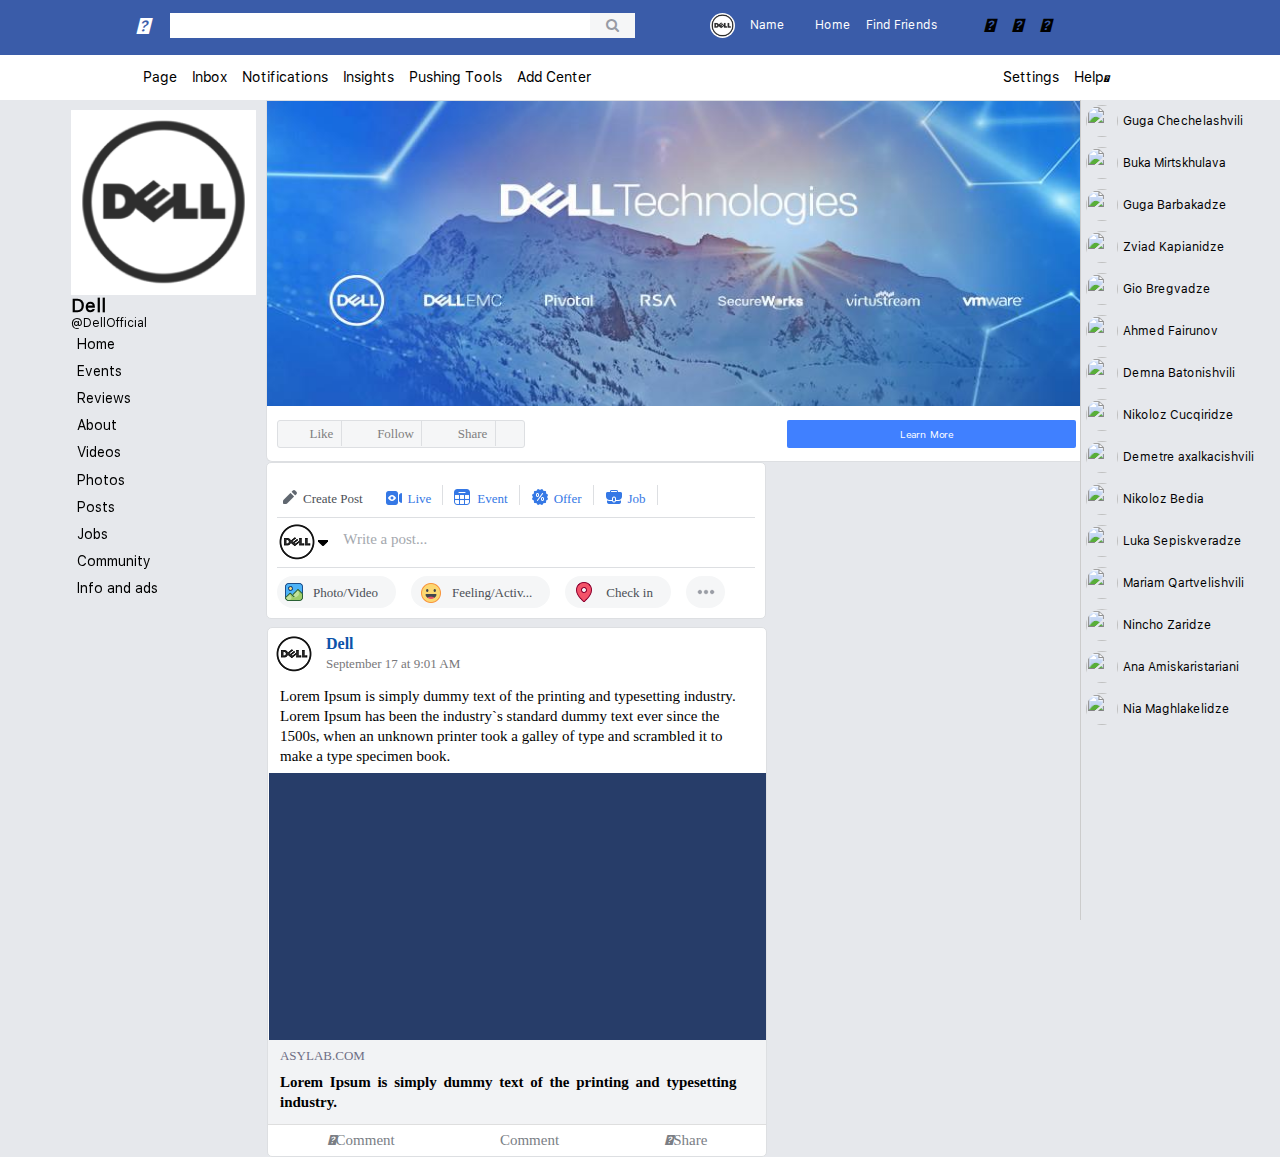
==== commit e977aa4b: "defaultad arsebuli posti dasrulda" ====
--- a/index.html
+++ b/index.html
@@ -111,53 +111,53 @@
                          +++</div>
                      +++</div>
                  +++</div>
-                    <div class="posts">
-                        <div class="postElements">
-                            <div class="companyInfoForPost">
-                                <div class="postLogodiv">
-                                    <img src="assets/styles/components/Zimages/createpost/writepost/Dell-logo-small.png" alt="companylogoicon">
-                                </div>
-                                <div class="postDateAndCompany">
-                                    <a href="igivegverdi">Dell</a>
-                                    <span>September 17 at 9:01 AM</span>
-                                </div>
-                            </div>
-                            <div class="post">
-                                <div class="postTextDiv">
-                                    <p>Lorem Ipsum is simply dummy text of the printing and typesetting
+                 +++<div class="posts">
+                     +++<div class="postElements">
+                         +++<div class="companyInfoForPost">
+                             +++<div class="postLogodiv">
+                                 +++<img src="assets/styles/components/Zimages/createpost/writepost/Dell-logo-small.png" alt="companylogoicon">
+                             +++</div>
+                             +++<div class="postDateAndCompany">
+                                 +++<a href="igivegverdi">Dell</a>
+                                 +++<span>September 17 at 9:01 AM</span>
+                             +++</div>
+                         +++</div>
+                         +++<div class="post">
+                             +++<div class="postTextDiv">
+                                 +++<p>Lorem Ipsum is simply dummy text of the printing and typesetting
                                        industry. Lorem Ipsum has been the industry's standard dummy text
                                        ever since the 1500s, when an unknown printer took a galley of type
                                        and scrambled it to make a type specimen book.
-                                    </p>
-                                </div>
-                                <div class="postFotoDiv">
-                                    <img src="assets/styles/components/Zimages/posts/COVER IMAGE (1).png" alt="postfoto">
-                                </div>
-                                <div class="postHeadingDiv">
-                                    <a href="#">ASYLAB.COM</a>
-                                    <h4>Lorem Ipsum is simply dummy text of the printing and  typesetting
+                                 +++</p>
+                             +++</div>
+                             +++<div class="postFotoDiv">
+                                 +++<img src="assets/styles/components/Zimages/posts/COVER IMAGE (1).png" alt="postfoto">
+                             +++</div>
+                             +++<div class="postHeadingDiv">
+                                 +++<a href="#">ASYLAB.COM</a>
+                                 +++<h4>Lorem Ipsum is simply dummy text of the printing and  typesetting
                                         industry.
-                                    </h4>
-                                </div>
-                            </div>
-                            <div class="postButtons">
-                                <div class="postButton">
-                                    <i class="far fa-thumbs-up"></i>
-                                    <span>Like</span>
-                                </div>
-                                <div class="postButton">
-                                    <i class="far fa-comment-alt"></i>
-                                    <span>Comment</span>
-                                </div>
-                                <div class="postButton">
-                                    <i class="far fa-share-square"></i>
-                                    <span>Share</span>
-                                </div>
-                            </div>
-                        </div>
-                        <div class="post"></div>
-                    </div>
-                </div> 
+                                 +++</h4>
+                             +++</div>
+                         +++</div>
+                         +++<div class="postButtons">
+                             +++<div class="postButton">
+                                 +++<i class="far fa-thumbs-up"></i>
+                                 +++<span>Like</span>
+                             +++</div>
+                             +++<div class="postButton">
+                                 +++<i class="far fa-comment-alt"></i>
+                                 +++<span>Comment</span>
+                             +++</div>
+                             +++<div class="postButton">
+                                 +++<i class="far fa-share-square"></i>
+                                 +++<span>Share</span>
+                             +++</div>
+                         +++</div>
+                     +++</div>
+                     +++<div class="post"></div>
+                 +++</div>
+             +++</div> 
                 <div class="otherpageinfo">
                     <div class="rating">
                         <img src="assets/styles/components/Zimages/otherinfo/ICON.png" alt="ratingicon">
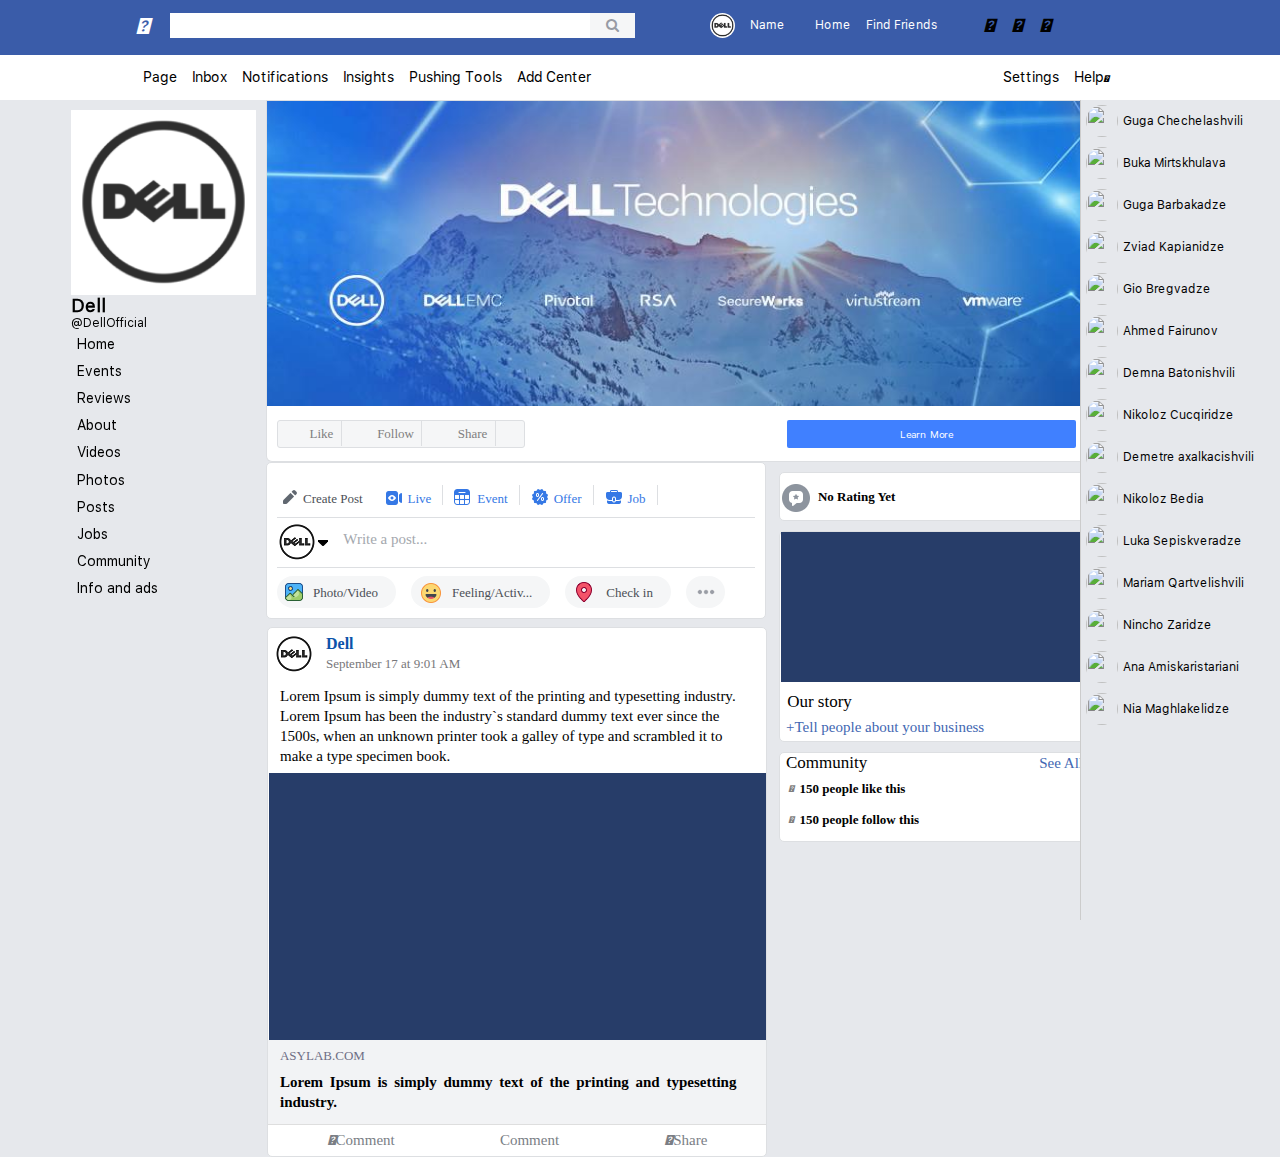
==== commit 849a72d3: "chemi nawili dasrulda" ====
--- a/index.html
+++ b/index.html
@@ -158,33 +158,33 @@
                      +++<div class="post"></div>
                  +++</div>
              +++</div> 
-                <div class="otherpageinfo">
-                    <div class="rating">
-                        <img src="assets/styles/components/Zimages/otherinfo/ICON.png" alt="ratingicon">
-                        <span>No Rating Yet</span>
-                    </div>
-                    <div class="story">
-                        <img src="assets/styles/components/Zimages/otherinfo/COVER IMAGE.png" alt="storyfoto">
-                        <span>Our story</span>
-                        <a href="#">+Tell people about your business</a>
-                    </div>
-                    <div class="community">
-                        <div class="communitydivheader">
-                            <span>Community</span>
-                            <a href="#">See All</a>
-                        </div>
-                        <div class="communitydivinfo">
-                            <i class="fas fa-thumbs-up"></i>
-                            <span>150 people like this</span>
-                        </div>
-                        <div class="communitydivinfo">
-                            <i class="fas fa-rss"></i>
-                            <span>150 people follow this</span>
-                        </div>
-                    </div>
-
-                </div>
-            </div>
+             +++<div class="otherpageinfo">
+                 +++<div class="rating">
+                     +++<img src="assets/styles/components/Zimages/otherinfo/ICON.png" alt="ratingicon">
+                     +++<span>No Rating Yet</span>
+                 +++</div>
+                 +++<div class="story">
+                     +++<img src="assets/styles/components/Zimages/otherinfo/COVER IMAGE.png" alt="storyfoto">
+                     +++<span>Our story</span>
+                     +++<a href="#">+Tell people about your business</a>
+                 +++</div>
+                 +++<div class="community">
+                     +++<div class="communitydivheader">
+                         +++<span>Community</span>
+                         +++<a href="#">See All</a>
+                     +++</div>
+                     +++<div class="communitydivinfo">
+                         +++<i class="fas fa-thumbs-up"></i>
+                         +++<span>150 people like this</span>
+                     +++</div>
+                     +++<div class="communitydivinfo">
+                         +++<i class="fas fa-rss"></i>
+                         +++<span>150 people follow this</span>
+                     +++</div>
+                 +++</div>
+
+             +++</div>
+         +++</div>
 -->            
     
         </section>
@@ -206,7 +206,7 @@
     <script src="assets/js/leftSidebar.js"></script>
     <script src="assets/js/main.js"></script>
     <script src="assets/js/Timeline.js"></script>
-    <script src="assets/js/Posts.js"></script>
+    <!-- assets/js/Posts.js ქვემოთ გადმოვიტანე, რადგან არ წერდა სხვანაირად ახალ პოსტს (ზვიადი) -->
     <script src="assets/js/chat.js"></script>
     <script src="assets/js/friendList.js"></script>
     <script src="assets/mocks/database.js"></script>
@@ -215,6 +215,8 @@
     <script>friendList.render();</script>
     <script>leftSidebar.render();</script>
     <script>mainContainer.render();</script>
+    <!-- ეს ქვემოთ გადმოვიტანე, რადგან არ წერდა სხვანაირად ახალ პოსტს (ზვიადი) -->
+    <script src="assets/js/Posts.js"></script>
 </body>
 
 </html>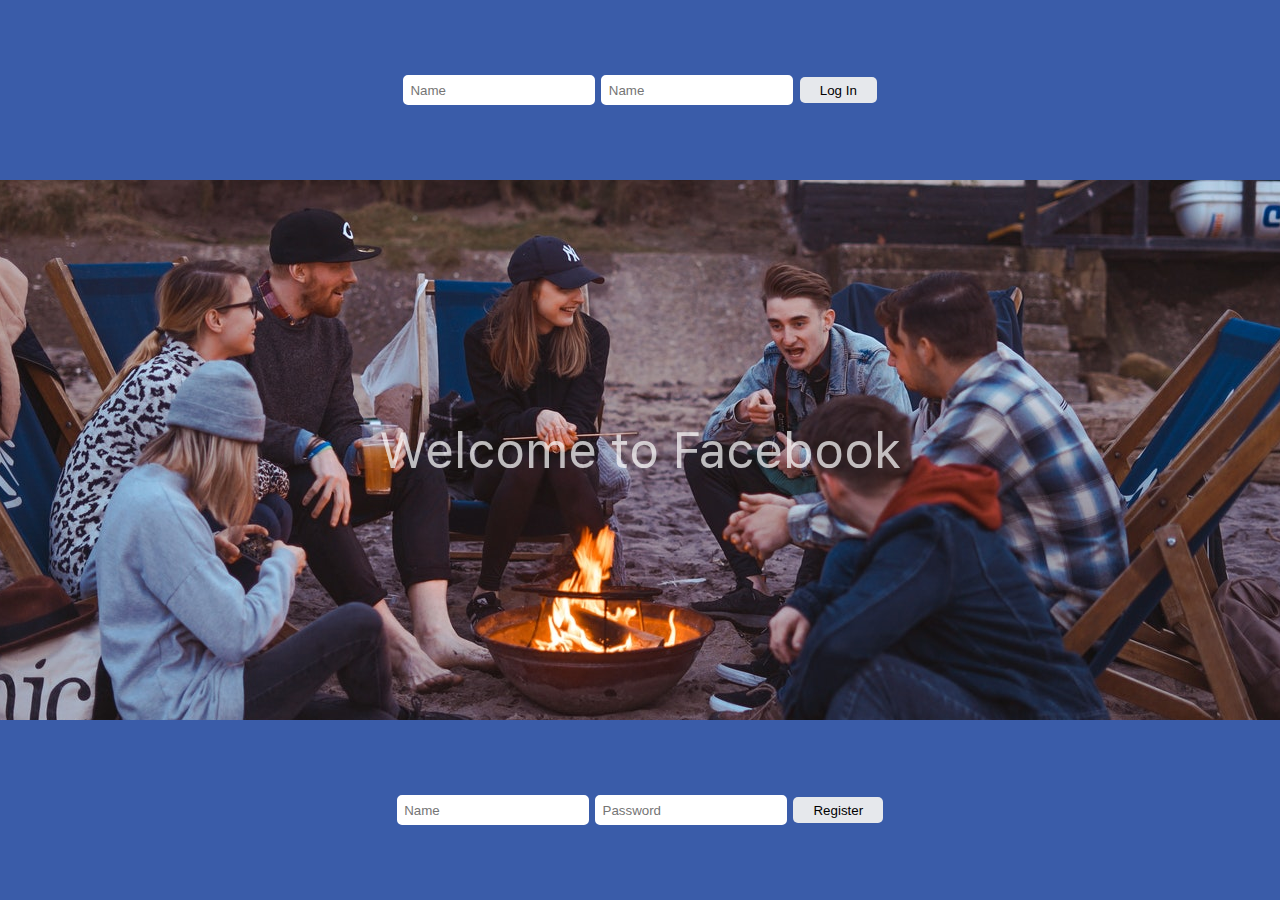
==== commit a026a76c: "The Commit To End All Commits" ====
--- a/index.html
+++ b/index.html
@@ -1,222 +1,21 @@
+<!DOCTYPE html>
 <html>
 <head>
-    <title>Facebook.Js</title>
+    <title>Facebook</title>
     <meta charset="UTF-8">
-    <link rel="stylesheet" href="assets/styles/index.css">
+    <link rel="icon" href="https://scontent.ftbs5-1.fna.fbcdn.net/v/t1.0-9/31562081_10157324683366729_5005221974700457984_n.png?_nc_cat=1&_nc_ht=scontent.ftbs5-1.fna&oh=79a96ad4d6135f1aaf3c9379893555d8&oe=5CC67579" type="image/gif" sizes="16x16">
+    <link rel="stylesheet" href="assets/styles/components/login.css">
     <link rel="stylesheet" href="https://cdnjs.cloudflare.com/ajax/libs/font-awesome/4.7.0/css/font-awesome.min.css">
     <link rel="stylesheet" href="https://use.fontawesome.com/releases/v5.6.3/css/all.css" integrity="sha384-UHRtZLI+pbxtHCWp1t77Bi1L4ZtiqrqD80Kn4Z8NTSRyMA2Fd33n5dQ8lWUE00s/"
         crossorigin="anonymous">
 </head>
 <body>
-    <header class="header--container" id="app-root"></header>
-    <main class="main">
-        <aside class="leftSidebar"></aside>
-        <section class="mainInfoContainer">
-<!--     +++<div class="coverFoto">
-             +++<img src="assets/styles/components/Zimages/dell cover.jpg" alt="coverimage">
-         +++</div>
-=======================================================
-         +++<div class="coverButtonsdiv">
-             +++<div class="coverButtonsWrapper">
-                 +++<div class="leftCoverButtonsdiv">
-                     +++<div class="leftCoverButton">
-                         +++<a href="?" class="leftCoverButtonA">
-                             +++<span class="leftCoverButtonSpan">
-                                 +++<i class="fas fa-thumbs-up"></i>
-                             +++</span>
-                             +++<span class="leftCoverButtonSpan">Like</span>
-                         +++</a>
-                     +++</div>                            
-                     +++<div class="leftCoverButton">
-                         +++<a href="?" class="leftCoverButtonA">
-                             +++<span class="leftCoverButtonSpan">
-                                 +++<i class="fas fa-rss"></i>
-                             +++</span>
-                             +++<span class="leftCoverButtonSpan">Follow</span>
-                         +++</a>
-                     +++</div>                            
-                     +++<div class="leftCoverButton">
-                         +++<a href="?" class="leftCoverButtonA">
-                             +++<span class="leftCoverButtonSpan">
-                                 +++<i class="fas fa-share"></i>
-                             +++</span>
-                             +++<span class="leftCoverButtonSpan">Share</span>
-                         +++</a>
-                     +++</div>                            
-                     +++<div class="leftCoverButton">
-                         +++<a href="?" class="leftCoverButtonA">
-                             +++<span class="leftCoverButtonSpan">
-                                 +++<i class="fas fa-ellipsis-h"></i>
-                             +++</span>
-                         +++</a>
-                     +++</div>
-                 +++</div>
-                 +++<div class="rightCoverButtonsdiv">
-                     +++<div class="rightCoverButton">
-                         +++<a href="?" class="rightCoverButtonA">
-                             +++<span class="rightCoverButtonSpan">Learn More</span>
-                             +++<span class="rightCoverButtonSpan">
-                                 +++<i class="fas fa-pen"></i>
-                             +++</span>
-                         +++</a>
-                     +++</div>
-                 +++</div>
-             +++</div>
-         +++</div>
-         +++<div class="pageContent">
-             +++<div class="postsArea">
-                 +++<div class="createPost">
-                     +++<div class="writePost">
-                         +++<div class="writePostbutton">
-                             +++<img src="assets/styles/components/Zimages/createpost/createpost/Pen.png" alt="writeposticon">
-                             +++<span>Create Post</span>
-                         +++</div>
-                         +++<div class="writePostbutton">
-                             +++<img src="assets/styles/components/Zimages/createpost/createpost/live.png" alt="Livevideoicon">
-                             +++<span>Live</span>
-                         +++</div>
-                         +++<div class="writePostbutton">
-                             +++<img src="assets/styles/components/Zimages/createpost/createpost/calendar.png" alt="Eventscedjolericon">
-                             +++<span>Event</span>
-                         +++</div>
-                         +++<div class="writePostbutton">
-                             +++<img src="assets/styles/components/Zimages/createpost/createpost/percent.png" alt="makeanoffericon">
-                             +++<span>Offer</span>
-                         +++</div>
-                         +++<div class="writePostbutton">
-                             +++<img src="assets/styles/components/Zimages/createpost/createpost/briefcase.png" alt="announceajobicon">
-                             +++<span>Job</span>
-                         +++</div>
-                     +++</div>
-                     +++<div class="textArea">
-                         +++<img src="assets/styles/components/Zimages/createpost/writepost/Dell-logo-small.png" alt="delllogo">
-                         +++<img src="assets/styles/components/Zimages/createpost/writepost/DROPDOWN ICON.png" alt="dropdownicon">
-                         +++<textarea placeholder="Write a post..." cols="60" rows="2"></textarea>
-                     +++</div>
-                     +++<div class="addObject">
-                         +++<div class="addObjectbutton">
-                             +++<img src="assets/styles/components/Zimages/createpost/foto/fotouppl.png" alt="imageuploadicon">
-                             +++<span>Photo/Video</span>
-                         +++</div>
-                         +++<div class="addObjectbutton">
-                             +++<img src="assets/styles/components/Zimages/createpost/foto/smile.png" alt="emotionattachicon">
-                            +++ <span>Feeling/Activ...</span>
-                         +++</div>
-                         +++<div class="addObjectbutton">
-                             +++<img src="assets/styles/components/Zimages/createpost/foto/location.png" alt="attachlocationicon">
-                             +++<span>Check in</span>
-                         +++</div>
-                         +++<div class="addObjectbutton">
-                             +++<img src="assets/styles/components/Zimages/createpost/foto/menu.png" alt="menuicon">
-                         +++</div>
-                     +++</div>
-                 +++</div>
-                 +++<div class="posts">
-                     +++<div class="postElements">
-                         +++<div class="companyInfoForPost">
-                             +++<div class="postLogodiv">
-                                 +++<img src="assets/styles/components/Zimages/createpost/writepost/Dell-logo-small.png" alt="companylogoicon">
-                             +++</div>
-                             +++<div class="postDateAndCompany">
-                                 +++<a href="igivegverdi">Dell</a>
-                                 +++<span>September 17 at 9:01 AM</span>
-                             +++</div>
-                         +++</div>
-                         +++<div class="post">
-                             +++<div class="postTextDiv">
-                                 +++<p>Lorem Ipsum is simply dummy text of the printing and typesetting
-                                       industry. Lorem Ipsum has been the industry's standard dummy text
-                                       ever since the 1500s, when an unknown printer took a galley of type
-                                       and scrambled it to make a type specimen book.
-                                 +++</p>
-                             +++</div>
-                             +++<div class="postFotoDiv">
-                                 +++<img src="assets/styles/components/Zimages/posts/COVER IMAGE (1).png" alt="postfoto">
-                             +++</div>
-                             +++<div class="postHeadingDiv">
-                                 +++<a href="#">ASYLAB.COM</a>
-                                 +++<h4>Lorem Ipsum is simply dummy text of the printing and  typesetting
-                                        industry.
-                                 +++</h4>
-                             +++</div>
-                         +++</div>
-                         +++<div class="postButtons">
-                             +++<div class="postButton">
-                                 +++<i class="far fa-thumbs-up"></i>
-                                 +++<span>Like</span>
-                             +++</div>
-                             +++<div class="postButton">
-                                 +++<i class="far fa-comment-alt"></i>
-                                 +++<span>Comment</span>
-                             +++</div>
-                             +++<div class="postButton">
-                                 +++<i class="far fa-share-square"></i>
-                                 +++<span>Share</span>
-                             +++</div>
-                         +++</div>
-                     +++</div>
-                     +++<div class="post"></div>
-                 +++</div>
-             +++</div> 
-             +++<div class="otherpageinfo">
-                 +++<div class="rating">
-                     +++<img src="assets/styles/components/Zimages/otherinfo/ICON.png" alt="ratingicon">
-                     +++<span>No Rating Yet</span>
-                 +++</div>
-                 +++<div class="story">
-                     +++<img src="assets/styles/components/Zimages/otherinfo/COVER IMAGE.png" alt="storyfoto">
-                     +++<span>Our story</span>
-                     +++<a href="#">+Tell people about your business</a>
-                 +++</div>
-                 +++<div class="community">
-                     +++<div class="communitydivheader">
-                         +++<span>Community</span>
-                         +++<a href="#">See All</a>
-                     +++</div>
-                     +++<div class="communitydivinfo">
-                         +++<i class="fas fa-thumbs-up"></i>
-                         +++<span>150 people like this</span>
-                     +++</div>
-                     +++<div class="communitydivinfo">
-                         +++<i class="fas fa-rss"></i>
-                         +++<span>150 people follow this</span>
-                     +++</div>
-                 +++</div>
+    <header class="logIn"></header>
+    <main class="main"></main>
+    <footer class="register"></footer>
 
-             +++</div>
-         +++</div>
--->            
-    
-        </section>
-    </main>
-
-    <aside class="rightSidebar"></aside>
-    <footer class="chatContainer"></footer>
-
-
-    <!-- MOCKS -->
-    <script src="assets/mocks/statuses.js"></script>
-    <script src="assets/mocks/user.js"></script>
-    <script src="assets/mocks/friends.js"></script>
-    <!-- FUNCTIONS -->
-    <script src="assets/js/General.js"></script>
+    <script src="assets/js/LoginObject.js"></script>
+    <script>createLogin.renderAll()</script>
     <script src="assets/js/Login.js"></script>
-    <script src="assets/js/Friends.js"></script>
-    <script src="assets/js/Header.js"></script>
-    <script src="assets/js/leftSidebar.js"></script>
-    <script src="assets/js/main.js"></script>
-    <script src="assets/js/Timeline.js"></script>
-    <!-- assets/js/Posts.js ქვემოთ გადმოვიტანე, რადგან არ წერდა სხვანაირად ახალ პოსტს (ზვიადი) -->
-    <script src="assets/js/chat.js"></script>
-    <script src="assets/js/friendList.js"></script>
-    <script src="assets/mocks/database.js"></script>
-    <script src="assets/js/App.js"></script>
-    <script>Header.render();</script>
-    <script>friendList.render();</script>
-    <script>leftSidebar.render();</script>
-    <script>mainContainer.render();</script>
-    <!-- ეს ქვემოთ გადმოვიტანე, რადგან არ წერდა სხვანაირად ახალ პოსტს (ზვიადი) -->
-    <script src="assets/js/Posts.js"></script>
 </body>
-
 </html>--- a/assets/styles/components/login.css
+++ b/assets/styles/components/login.css
@@ -0,0 +1,188 @@
+@font-face {
+  font-family: mainFont;
+  src: url(settings/SFUIText-Regular.ttf);
+}
+
+ul {
+  list-style: none;
+}
+
+a {
+  text-decoration: none;
+  color: white;
+}
+
+* {
+  margin: 0;
+  padding: 0;
+  -webkit-box-sizing: border-box;
+          box-sizing: border-box;
+}
+
+.Navigation__list__left__list a {
+  color: black;
+}
+
+html {
+  font-size: 10px;
+}
+
+body {
+  font-family: mainFont, Helvetica, sans-serif;
+}
+
+body {
+  width: 100vw;
+  height: 100vh;
+  background: #3a5ca9;
+}
+
+body .logIn {
+  width: 100vw;
+  height: 20%;
+  display: -webkit-box;
+  display: -ms-flexbox;
+  display: flex;
+  -webkit-box-pack: center;
+      -ms-flex-pack: center;
+          justify-content: center;
+  -webkit-box-align: center;
+      -ms-flex-align: center;
+          align-items: center;
+}
+
+body .logIn .logIn__Information input[type=text] {
+  padding: 0.4em;
+  border: 2px solid #fff;
+  border-radius: 5px;
+  outline: none;
+}
+
+body .logIn .logIn__Information input[type=text]:focus {
+  border-color: #e6e8ec;
+  outline: none;
+}
+
+body .logIn .logIn__Information input[type=password] {
+  padding: 0.4em;
+  border: 2px solid #fff;
+  border-radius: 5px;
+  outline: none;
+}
+
+body .logIn .logIn__Information input[type=password]:focus {
+  border-color: #e6e8ec;
+  outline: none;
+}
+
+body .logIn .logIn__Information .submit {
+  padding: 0.4em 1.5em;
+  background: #e6e8ec;
+  border: 0 none;
+  cursor: pointer;
+  border-radius: 5px;
+  outline: none;
+  -webkit-transition: all 1s;
+  transition: all 1s;
+}
+
+body .logIn .logIn__Information .submit:hover {
+  background: #3a5ca9;
+  color: #e6e8ec;
+}
+
+body .main {
+  width: 100vw;
+  height: 60%;
+  display: -webkit-box;
+  display: -ms-flexbox;
+  display: flex;
+  -webkit-box-pack: center;
+      -ms-flex-pack: center;
+          justify-content: center;
+  -webkit-box-align: center;
+      -ms-flex-align: center;
+          align-items: center;
+  background-image: url("Zimages/hangout.jpg");
+  background-repeat: no-repeat;
+  background-position: center;
+  min-width: 100%;
+}
+
+body .main .welcome {
+  width: 100%;
+  text-align: center;
+  font-size: 5rem;
+  color: #fff;
+  opacity: 0.7;
+  -webkit-animation: animation 0.7s 1 ease-in-out;
+          animation: animation 0.7s 1 ease-in-out;
+}
+
+body .register {
+  width: 100vw;
+  height: 20%;
+  display: -webkit-box;
+  display: -ms-flexbox;
+  display: flex;
+  -webkit-box-pack: center;
+      -ms-flex-pack: center;
+          justify-content: center;
+  -webkit-box-align: center;
+      -ms-flex-align: center;
+          align-items: center;
+}
+
+body .register .register__Information input[type=text] {
+  padding: 0.4em;
+  border: 2px solid #fff;
+  border-radius: 5px;
+  outline: none;
+}
+
+body .register .register__Information input[type=text]:focus {
+  border-color: #e6e8ec;
+  outline: none;
+}
+
+body .register .register__Information input[type=password] {
+  padding: 0.4em;
+  border: 2px solid #fff;
+  border-radius: 5px;
+  outline: none;
+}
+
+body .register .register__Information input[type=password]:focus {
+  border-color: #e6e8ec;
+  outline: none;
+}
+
+body .register .register__Information .submitR {
+  padding: 0.4em 1.5em;
+  background: #e6e8ec;
+  border: 0 none;
+  cursor: pointer;
+  border-radius: 5px;
+  outline: none;
+  -webkit-transition: all 1s;
+  transition: all 1s;
+}
+
+body .register .register__Information .submitR:hover {
+  background: #3a5ca9;
+  color: #e6e8ec;
+}
+
+input {
+  margin-right: 0.5em;
+}
+
+@-webkit-keyframes animation {
+  0% {
+    width: 10%;
+  }
+  100% {
+    width: 50%;
+  }
+}
+/*# sourceMappingURL=login.css.map */